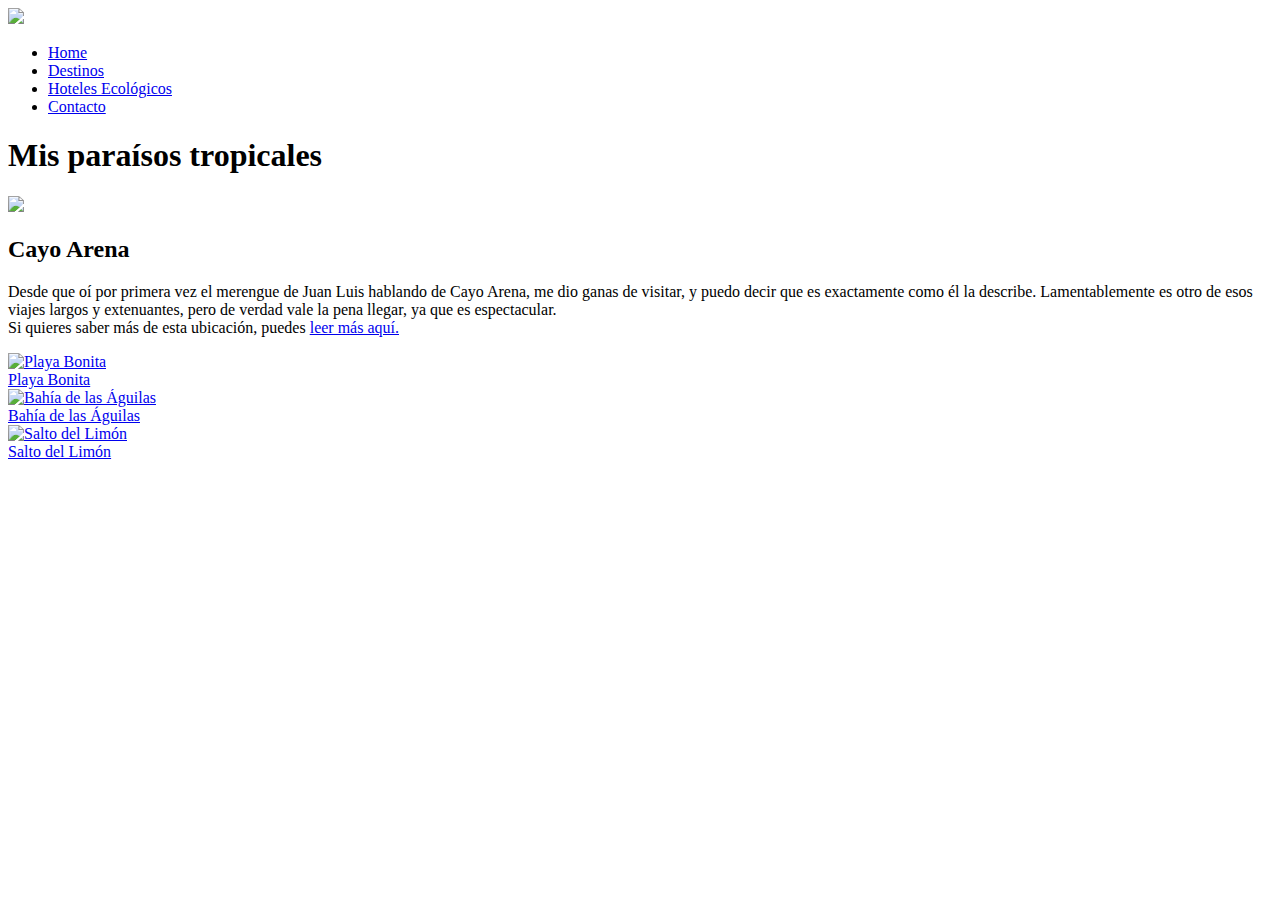
==== cayo.html @ 83f013ad "Add files via upload" ====
<!DOCTYPE html>
<html lang="en">
<head>
	<link rel="stylesheet" href="css/reset.css">
	<link rel="stylesheet" href="css/style.css">
	<link href="https://fonts.googleapis.com/css?family=Archivo+Narrow" rel="stylesheet">
	<link href="https://fonts.googleapis.com/css?family=News+Cycle:400,700" rel="stylesheet">
	<link rel="icon" href="images/logo.png" type="image/x-icon">
	<meta charset="UTF-8">
	<title>Arena Blanca</title>
</head>
<body>
	<header>
		<div>		
			<img src="images/logo.png" class="logo">
		</div>

		<span class="linea"></span>

		<nav> 
			<ul>
				<li><a href="#">Home</a></li>
				<li><a href="#">Destinos</a></li>
				<li style="
				width: 160px"><a href="#">Hoteles Ecológicos</a></li>
				<li><a href="#">Contacto</a></li>
			</ul>
		</nav>
	</header>

	<section>
	<h1>Mis paraísos tropicales</h1>
		<article class="A">
			<img src="images/cayo.jpg" class="fotoa"> 
			<div class="texto">
			<h2>Cayo Arena</h2>
			<p> Desde que oí por primera vez el merengue de Juan Luis hablando de Cayo Arena, me dio ganas de visitar, y puedo decir que es exactamente como él la describe. Lamentablemente es otro de esos viajes largos y extenuantes, pero de verdad vale la pena llegar, ya que es espectacular. <br> Si quieres saber más de esta ubicación, puedes <a target="_blank" href="https://www.colonialtours.com/cayo_arena_puerto_plata.htm" class="mas">leer más aquí.</a></p>
			</div>
		</article>
		
		<div class="thumbnails">
		<a href="pb.html">
		<div class="container">
		<img style="margin-right: 30px"
		src="images/bonita1.jpg" alt="Playa Bonita">
		 <div class="pb">Playa Bonita</div>
		 </div>
		</a>

		<a href="index.html">
		<div class="container">
		<img style="margin-right: 30px" 
		src="images/bda1.jpg" alt="Bahía de las Águilas">
		 <div class="sdl">Bahía de las Águilas</div>
		 </div>
		</a>

		<a href="sdl.html">
		<div class="container">
		<img src="images/limon1.jpg" alt="Salto del Limón">
		 <div class="ca">Salto del Limón</div>
		</div>
		</a>
		</div>
	</section>


</body>
</html>
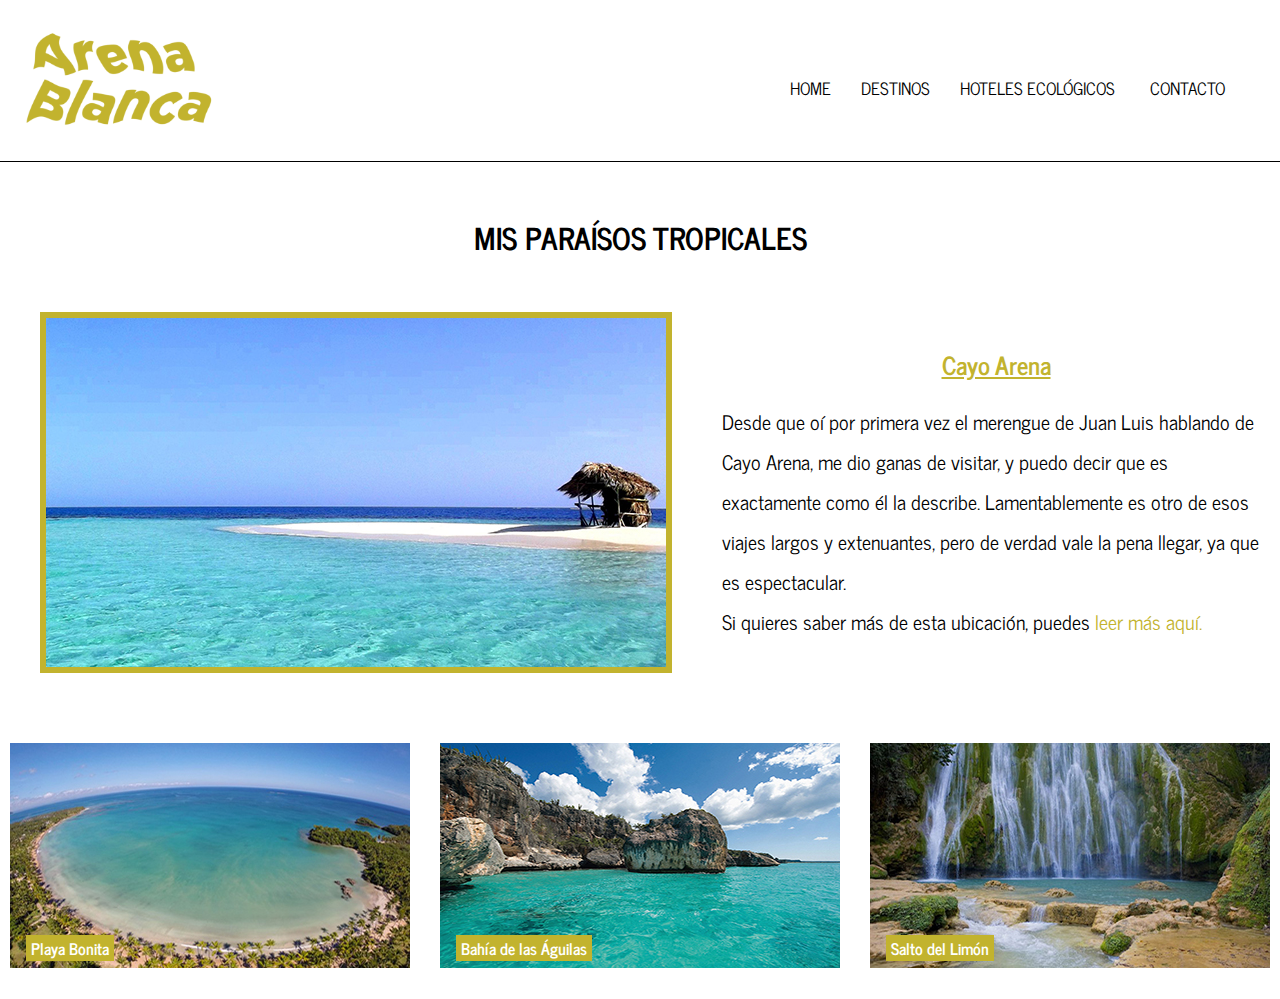
==== commit a7d9f2dc: "Update cayo.html" ====
--- a/cayo.html
+++ b/cayo.html
@@ -38,7 +38,7 @@
 			</div>
 		</article>
 		
-		<div class="thumbnails">
+				<div class="thumbnails">
 		<a href="pb.html">
 		<div class="container">
 		<img style="margin-right: 30px"
@@ -66,4 +66,4 @@
 
 
 </body>
-</html>+</html>
--- a/css/style.css
+++ b/css/style.css
@@ -0,0 +1,130 @@
+.logo {
+	width: 30%;
+	margin: 10px;
+}
+
+header {
+	display: flex;
+	margin-bottom: 30px;
+	border-bottom: solid;
+	border-width: 1px;
+}
+
+
+ul {
+	display: flex;
+	flex-direction: row;
+	margin: 40px;
+	margin-top: 65px;
+}
+
+li {
+	font-family: "News Cycle";
+	text-transform: uppercase;
+	font-size: 17px;
+	display: inline-block;
+    width: auto;
+   	margin:15px;
+}
+
+section {
+	margin-top: 60px;
+}
+
+.fotoa {
+	margin: 40px;
+	margin-top: 60px;
+	border: solid;
+	border-color: #c2b32e;
+	border-width: 6px;
+}
+
+h1 {
+	text-align: center;
+	font-size: 30px;
+	font-family: "News Cycle";
+	font-weight: bold;
+	text-transform: uppercase;
+
+}
+
+.A {
+	display: flex;
+    justify-content: flex-start;
+    flex-direction: row;
+}
+
+.texto { 
+	margin-top: 100px;
+ }
+
+.thumbnails {
+	display: flex;
+	justify-content: center;
+	margin: 30px;
+}
+
+h2 {
+	text-decoration: underline;
+	color: #c2b32e;
+	font-size: 25px;
+	font-family: "News Cycle";
+	font-weight: bold;
+	text-align: center;
+	margin-bottom: 1em;
+}
+
+p {
+	font-family: "News Cycle";
+	font-size: 20px;
+	line-height: 2em;
+	margin: 10px;
+
+}
+
+.ca {	
+	background-color: #c2b32e;
+	padding: 5px;
+    position: absolute;
+    bottom: 8px;
+    left: 16px;
+}
+
+
+.sdl {	
+	background-color: #c2b32e;
+	padding: 5px;
+    position: absolute;
+    bottom: 8px;
+    left: 16px;
+}
+
+.pb {
+	background-color: #c2b32e;
+	padding: 5px;
+    position: absolute;
+    bottom: 8px;
+    left: 16px;
+
+}
+
+.container {
+    position: relative;
+    font-family: "News Cycle";
+    font-weight: bold;
+    text-align: center;
+    color: white;
+}
+
+a {
+	text-decoration: none;
+	color: black;
+}
+
+a:hover {
+	color: #c2b32e;
+}
+
+a.mas {
+	color: #c2b32e;
+}